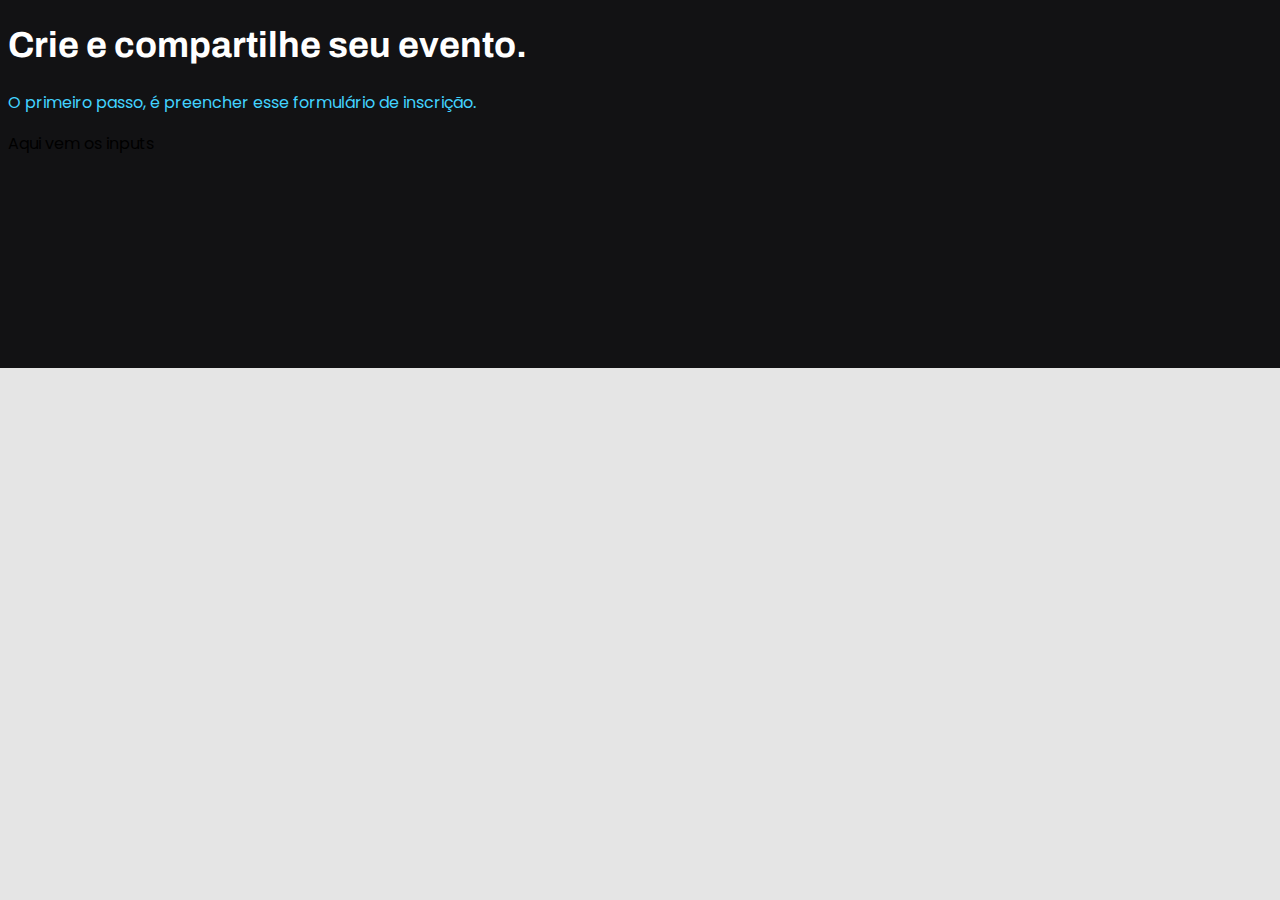
==== index.html @ b96fe187 "add background,before and classes" ====
<!DOCTYPE html>
<html lang="pt-br">
  <head>
    <link rel="preconnect" href="https://fonts.gstatic.com" crossorigin />
    <link
      href="https://fonts.googleapis.com/css2?family=Archivo:ital,wght@0,700;1,600&family=Poppins&display=swap"
      rel="stylesheet"
    />

    <meta charset="UTF-8" />
    <meta name="viewport" content="width=device-width, initial-scale=1.0" />
    <link rel="stylesheet" href="style.css" />

    <link rel="preconnect" href="https://fonts.googleapis.com" />
    <title>Crie seu Evento</title>
  </head>
  <body class="container">
    <header class="cabeçalho-inicial">
      <h1 class="titulo-inicial">Crie e compartilhe seu evento.</h1>
      <p class="subtitulo-primeiro-passo">
        O primeiro passo, é preencher esse formulário de inscrição.
      </p>
    </header>
    <form class="form-inputs">Aqui vem os inputs</form>
  </body>
</html>
---- style.css ----
.container {
  font-family: "Poppins", sans-serif;
  background: #e5e5e5;
}

.container::before {
  content: "";
  width: 100%;
  height: 368px;

  background: #121214;
  top: 0;
  left: 0;
  z-index: -1;
  position: absolute;
}

.titulo-inicial {
  font-family: "Archivo", sans-serif;
  font-weight: bold;
  font-size: 36px;
  line-height: 42px;
  color: white;
}

.subtitulo-primeiro-passo {
  color: #42d3ff;
}
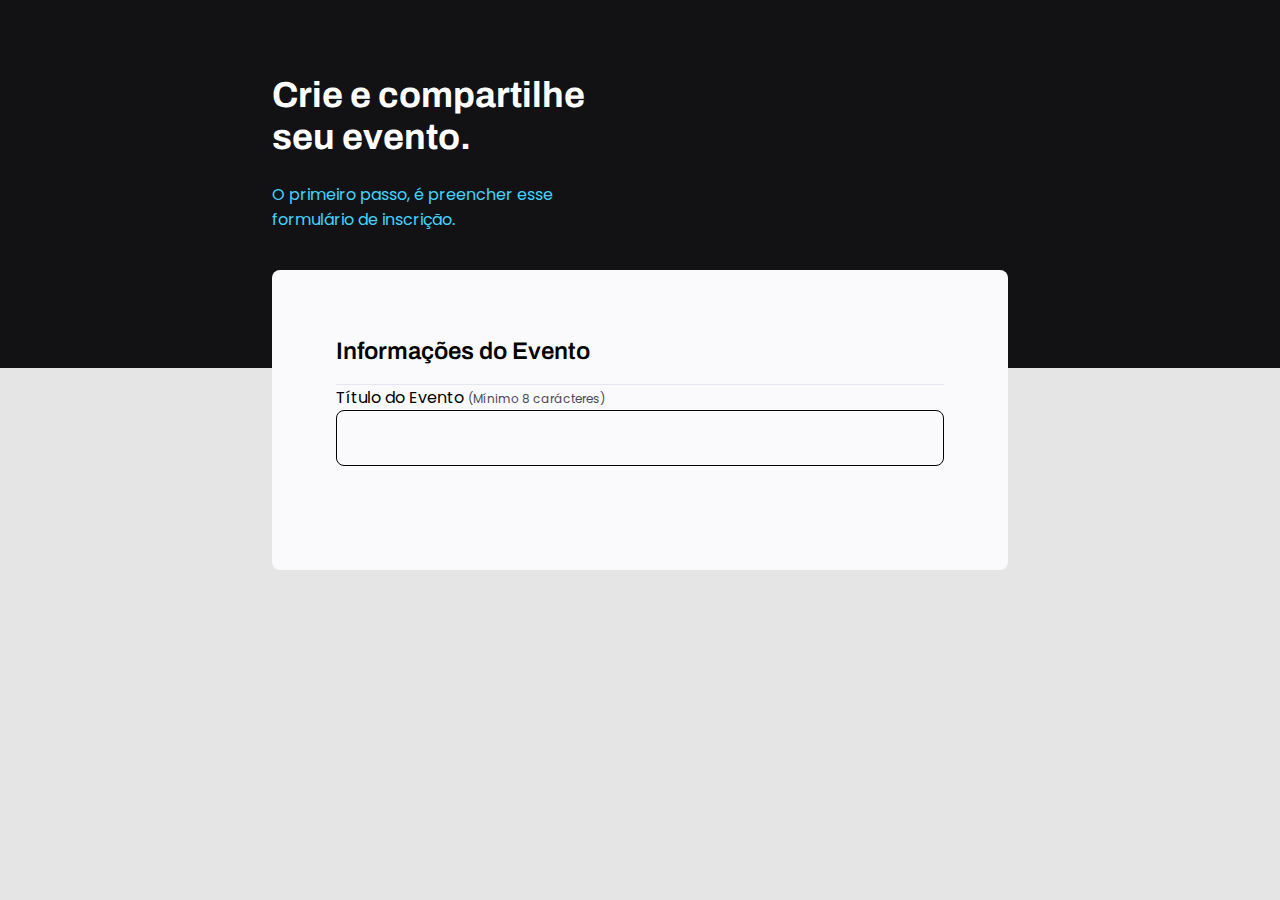
==== commit ba45c389: "add first field input" ====
--- a/index.html
+++ b/index.html
@@ -15,12 +15,26 @@
     <title>Crie seu Evento</title>
   </head>
   <body class="container">
-    <header class="cabeçalho-inicial">
-      <h1 class="titulo-inicial">Crie e compartilhe seu evento.</h1>
-      <p class="subtitulo-primeiro-passo">
-        O primeiro passo, é preencher esse formulário de inscrição.
-      </p>
-    </header>
-    <form class="form-inputs">Aqui vem os inputs</form>
+    <div class="page">
+      <header class="cabeçalho-inicial">
+        <h1 class="titulo-inicial">Crie e compartilhe seu evento.</h1>
+        <p class="subtitulo-primeiro-passo">
+          O primeiro passo, é preencher esse formulário de inscrição.
+        </p>
+      </header>
+      <form class="form-inputs">
+        <fieldset class="agrupamento">
+          <legend class="legenda">Informações do Evento</legend>
+
+          <div class="input-wrapper">
+            <label for="event-title"
+              >Título do Evento
+              <span class="span-caracter">(Mínimo 8 carácteres)</span></label
+            >
+            <input type="text" id="event-title" />
+          </div>
+        </fieldset>
+      </form>
+    </div>
   </body>
 </html>
--- a/style.css
+++ b/style.css
@@ -1,3 +1,9 @@
+* {
+  margin: 0;
+  padding: 0;
+  box-sizing: border-box;
+}
+
 .container {
   font-family: "Poppins", sans-serif;
   background: #e5e5e5;
@@ -15,14 +21,80 @@
   position: absolute;
 }
 
+.page {
+  width: 736px;
+  margin: auto;
+}
+
+.cabeçalho-inicial {
+  width: 319px;
+  margin-top: 74px;
+}
+
 .titulo-inicial {
   font-family: "Archivo", sans-serif;
   font-weight: bold;
   font-size: 36px;
   line-height: 42px;
   color: white;
+
+  margin-bottom: 24px;
 }
 
 .subtitulo-primeiro-passo {
   color: #42d3ff;
 }
+
+.form-inputs {
+  margin-top: 38px;
+  background: #fafafc;
+
+  min-height: 300px;
+  border-radius: 8px;
+
+  padding: 64px;
+}
+
+.agrupamento {
+  border: none;
+}
+
+.legenda {
+  font-family: "Archivo", sans-serif;
+  font-weight: 600;
+  font-size: 24px;
+  line-height: 34px;
+
+  width: 100%;
+  border-bottom: 1px solid #e6e6f0;
+  padding-bottom: 16px;
+}
+
+.input-wrapper {
+  display: flex;
+  flex-direction: column;
+}
+
+.event-title {
+  font-size: 14px;
+  line-height: 24px;
+
+  color: #4e4958;
+  margin-bottom: 8px;
+}
+
+.span-caracter {
+  color: #4e4958;
+  font-size: 12px;
+  line-height: 20px;
+}
+
+.input-wrapper input {
+  background: #fafafc;
+
+  border: 1px solid black;
+  border-radius: 8px;
+
+  height: 56px;
+  padding: 0 24px;
+}
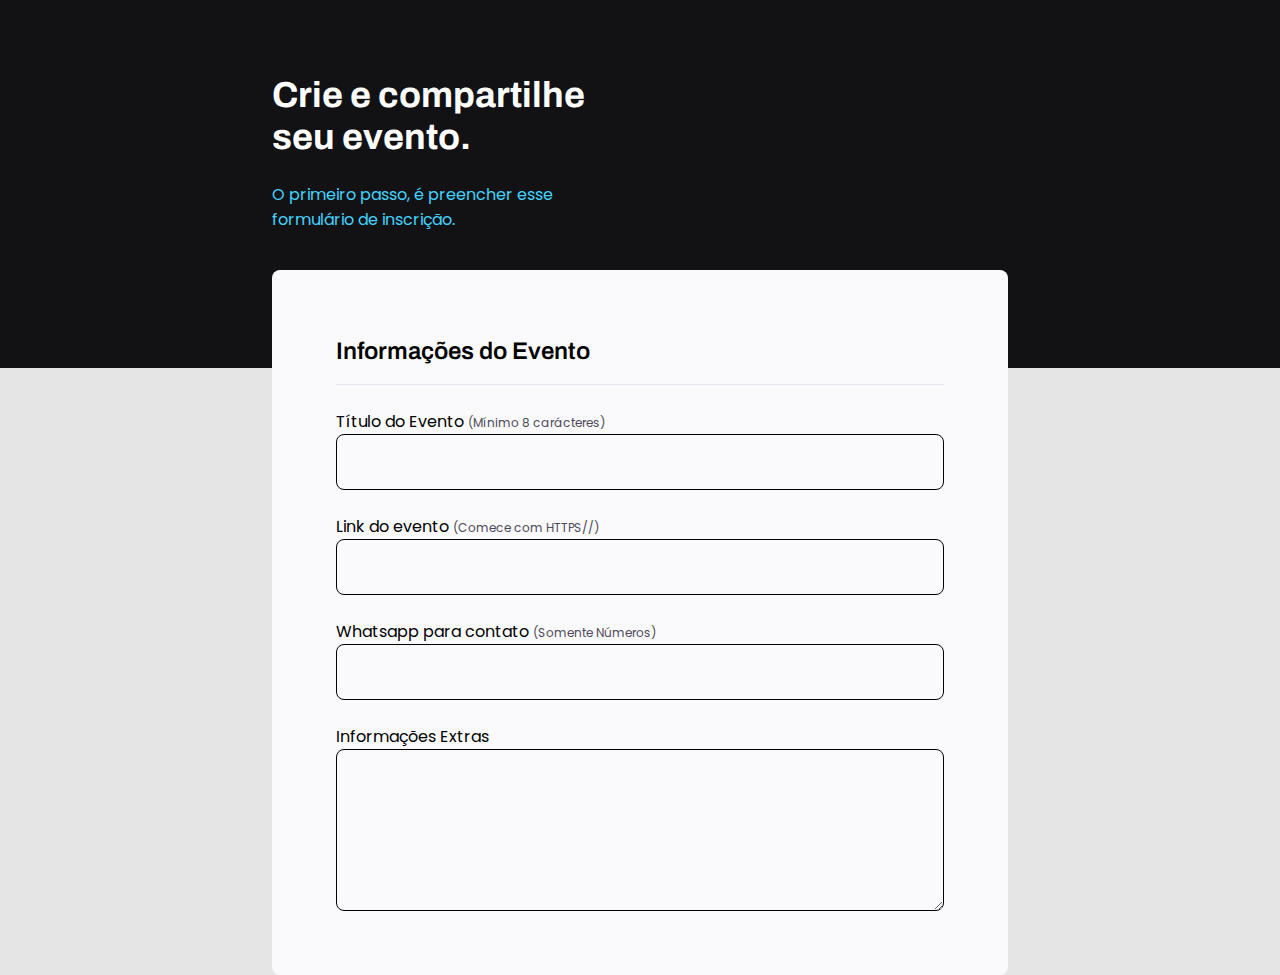
==== commit 11c60151: "add others inputs, event,numbers and other information" ====
--- a/index.html
+++ b/index.html
@@ -24,14 +24,37 @@
       </header>
       <form class="form-inputs">
         <fieldset class="agrupamento">
-          <legend class="legenda">Informações do Evento</legend>
+          <div class="fieldset-wrapper">
+            <legend class="legenda">Informações do Evento</legend>
 
-          <div class="input-wrapper">
-            <label for="event-title"
-              >Título do Evento
-              <span class="span-caracter">(Mínimo 8 carácteres)</span></label
-            >
-            <input type="text" id="event-title" />
+            <div class="input-wrapper">
+              <label for="event-title"
+                >Título do Evento
+                <span class="span-caracter">(Mínimo 8 carácteres)</span></label
+              >
+              <input type="text" id="event-title" />
+            </div>
+
+            <div class="input-wrapper">
+              <label for="event-link"
+                >Link do evento
+                <span class="span-caracter">(Comece com HTTPS//)</span></label
+              >
+              <input type="url" id="event-link" />
+            </div>
+
+            <div class="input-wrapper">
+              <label for="event-whatsapp"
+                >Whatsapp para contato
+                <span class="span-caracter">(Somente Números)</span></label
+              >
+              <input type="number" id="event-link" />
+            </div>
+
+            <div class="input-wrapper">
+              <label for="event-info">Informações Extras </label>
+              <textarea class="event-info"></textarea>
+            </div>
           </div>
         </fieldset>
       </form>
--- a/style.css
+++ b/style.css
@@ -59,6 +59,12 @@
   border: none;
 }
 
+.fieldset-wrapper {
+  display: flex;
+  flex-direction: column;
+  gap: 24px;
+}
+
 .legenda {
   font-family: "Archivo", sans-serif;
   font-weight: 600;
@@ -85,16 +91,27 @@
 
 .span-caracter {
   color: #4e4958;
+
   font-size: 12px;
   line-height: 20px;
 }
 
-.input-wrapper input {
+.input-wrapper input,
+.input-wrapper textarea {
   background: #fafafc;
 
   border: 1px solid black;
   border-radius: 8px;
 
   height: 56px;
+
   padding: 0 24px;
+
+  font-size: 16px;
+  line-height: 26px;
 }
+
+.input-wrapper textarea {
+  padding: 0;
+  height: 162px;
+}
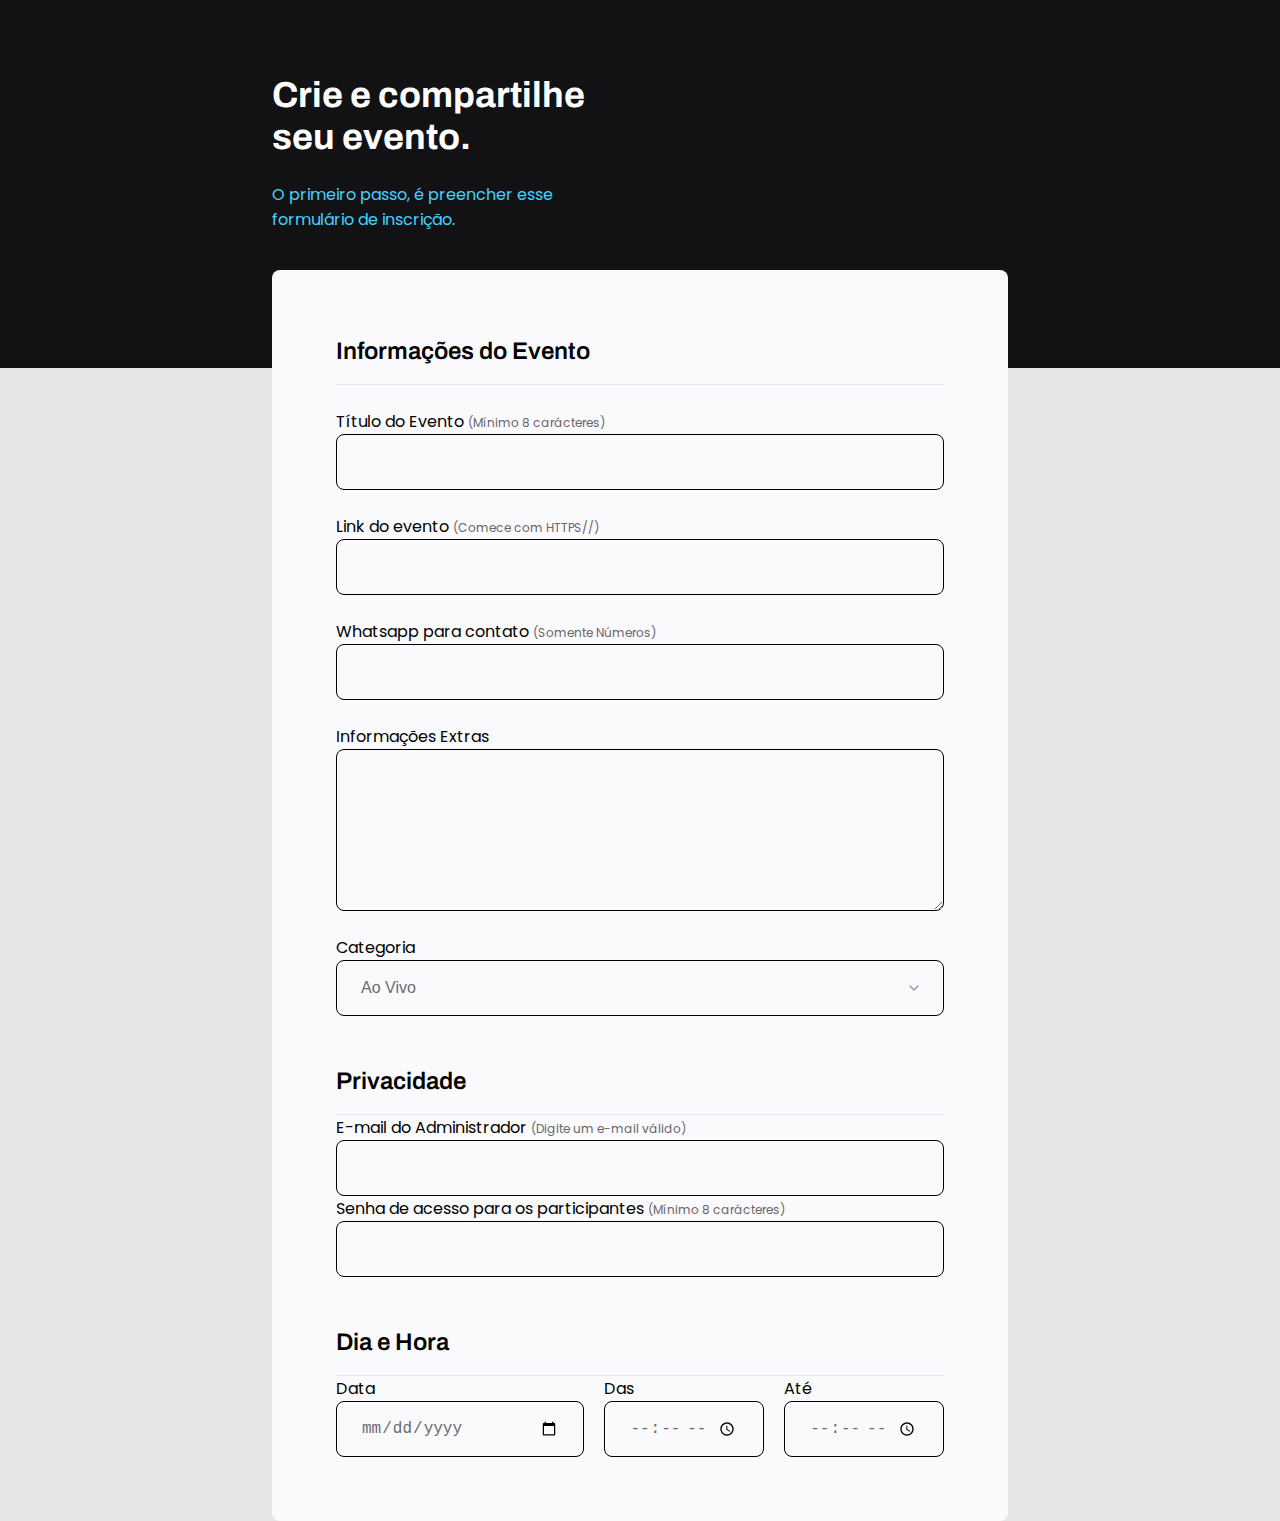
==== commit 2121bd63: "add field privacy, date and time" ====
--- a/index.html
+++ b/index.html
@@ -55,6 +55,61 @@
               <label for="event-info">Informações Extras </label>
               <textarea class="event-info"></textarea>
             </div>
+
+            <div class="input-wrapper">
+              <label for="event-category">Categoria</label>
+              <select class="event-category">
+                <option value="live">Ao Vivo</option>
+                <option value="podcast">Podcast</option>
+                <option value="mentorship">Mentorship</option>
+                <option value="others">Outros</option>
+              </select>
+            </div>
+          </div>
+        </fieldset>
+
+        <fieldset class="agrupamento">
+          <div class="fieldset-wrapper">
+            <legend class="legenda">Privacidade</legend>
+          </div>
+
+          <div class="input-wrapper">
+            <label for="event-email"
+              >E-mail do Administrador
+              <span class="span-email">(Digite um e-mail válido)</span></label
+            >
+            <input type="email" id="event-title" />
+          </div>
+
+          <div class="input-wrapper">
+            <label for="event-title"
+              >Senha de acesso para os participantes
+              <span class="span-password">(Mínimo 8 carácteres)</span></label
+            >
+            <input type="password" id="event-title" />
+          </div>
+        </fieldset>
+
+        <fieldset class="agrupamento">
+          <div class="fieldset-wrapper">
+            <legend class="legenda">Dia e Hora</legend>
+          </div>
+
+          <div class="col-3">
+            <div class="input-wrapper">
+              <label for="event-data">Data</label>
+              <input type="date" id="event-title" />
+            </div>
+
+            <div class="input-wrapper">
+              <label for="event-begin">Das </label>
+              <input type="time" id="event-title" />
+            </div>
+
+            <div class="input-wrapper">
+              <label for="event-begin">Até </label>
+              <input type="time" id="event-title" />
+            </div>
           </div>
         </fieldset>
       </form>
--- a/style.css
+++ b/style.css
@@ -53,6 +53,10 @@
   border-radius: 8px;
 
   padding: 64px;
+
+  display: flex;
+  flex-direction: column;
+  gap: 48px;
 }
 
 .agrupamento {
@@ -90,14 +94,29 @@
 }
 
 .span-caracter {
-  color: #4e4958;
+  color: #68656b;
+
+  font-size: 12px;
+  line-height: 20px;
+}
+
+.span-password {
+  color: #68656b;
+
+  font-size: 12px;
+  line-height: 20px;
+}
+
+.span-email {
+  color: #68656b;
 
   font-size: 12px;
   line-height: 20px;
 }
 
 .input-wrapper input,
-.input-wrapper textarea {
+.input-wrapper textarea,
+.input-wrapper select {
   background: #fafafc;
 
   border: 1px solid black;
@@ -109,9 +128,27 @@
 
   font-size: 16px;
   line-height: 26px;
+
+  color: #6c6a71;
 }
 
 .input-wrapper textarea {
   padding: 0;
   height: 162px;
 }
+
+.input-wrapper select {
+  appearance: none;
+  background-image: url("data:image/svg+xml,%3Csvg width='10' height='6' viewBox='0 0 10 6' fill='none' xmlns='http://www.w3.org/2000/svg'%3E%3Cpath d='M1 1L5 5L9 1' stroke='%239C98A6' stroke-width='1.5' stroke-linecap='round' stroke-linejoin='round'/%3E%3C/svg%3E ");
+  background-repeat: no-repeat;
+  background-position: right 24px top 50%;
+}
+
+.col-3 {
+  display: flex;
+  gap: 20px;
+}
+
+.col-3 > div:nth-child(1) {
+  width: 100%;
+}
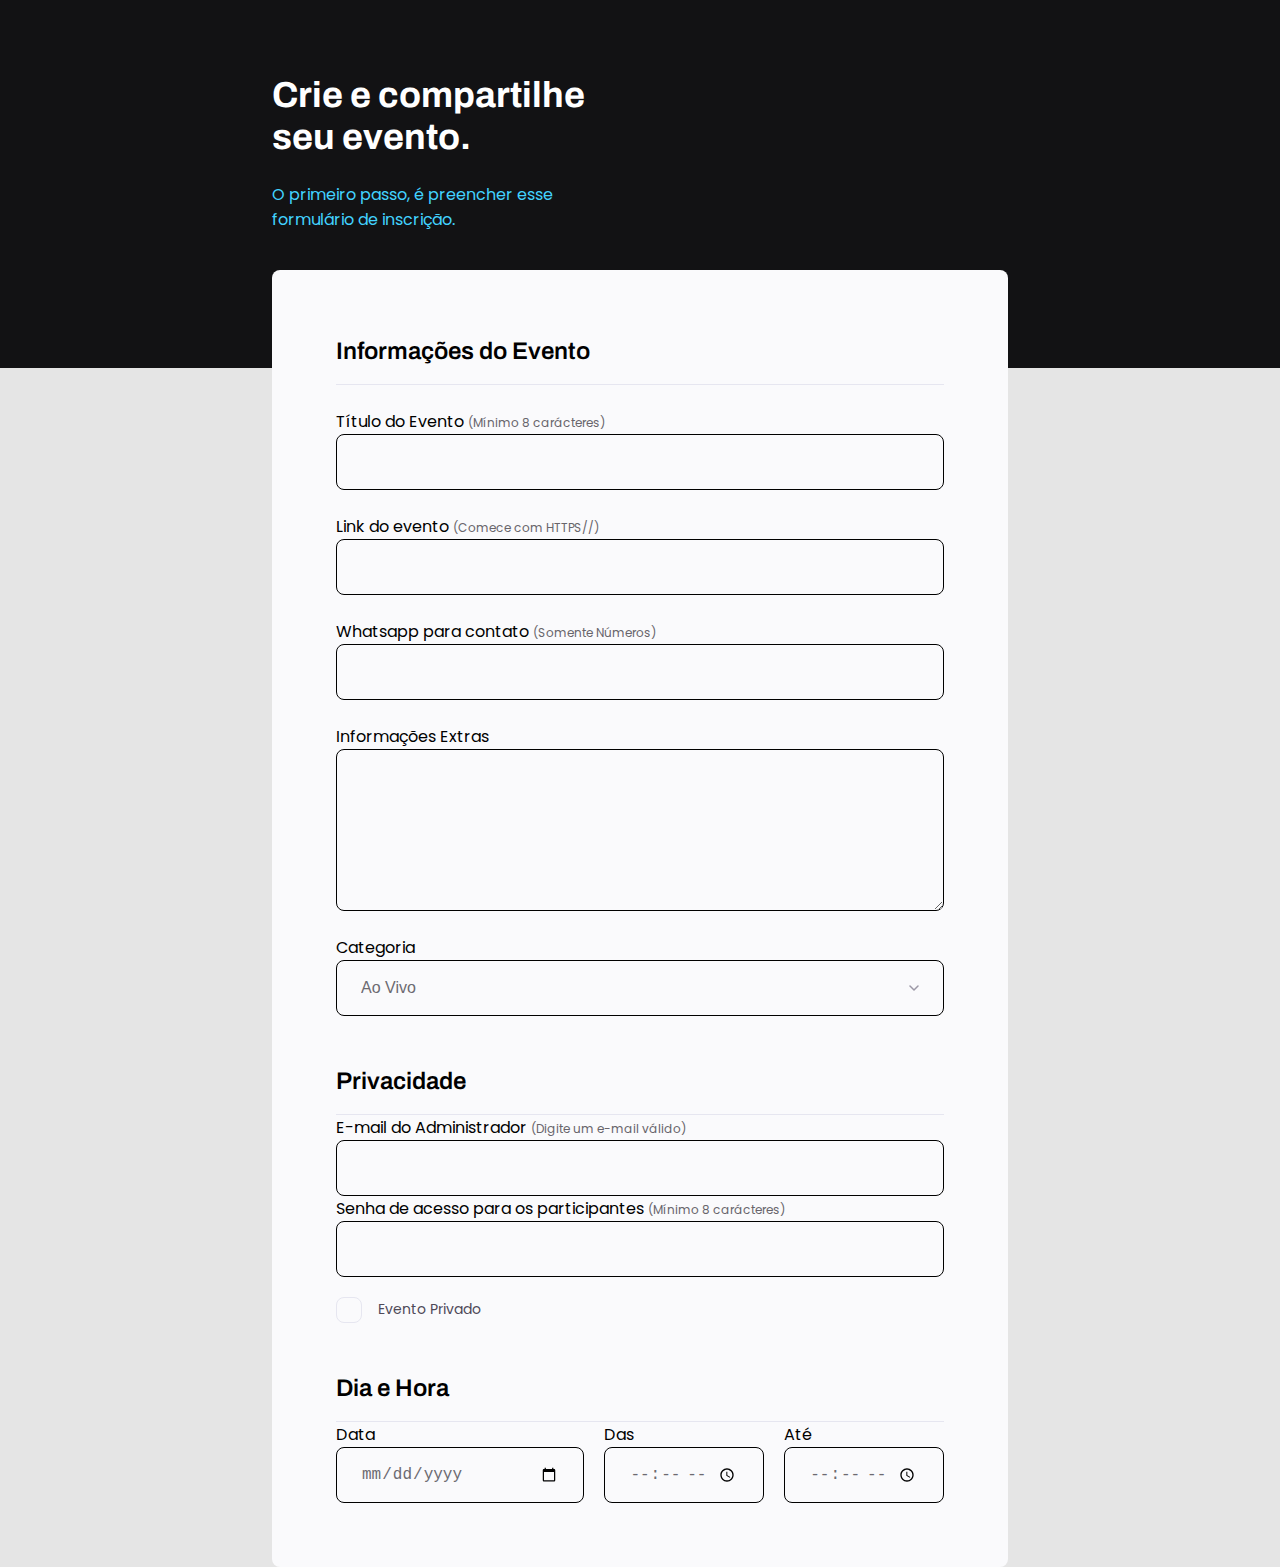
==== commit e4d6fde4: "add privacy event camp selection" ====
--- a/index.html
+++ b/index.html
@@ -82,11 +82,16 @@
           </div>
 
           <div class="input-wrapper">
-            <label for="event-title"
+            <label for="event-password"
               >Senha de acesso para os participantes
               <span class="span-password">(Mínimo 8 carácteres)</span></label
             >
             <input type="password" id="event-title" />
+          </div>
+
+          <div class="checkbox-wrapper">
+            <label for="event-private">Evento Privado</label>
+            <input type="checkbox" id="event-private" />
           </div>
         </fieldset>
 
--- a/style.css
+++ b/style.css
@@ -85,7 +85,8 @@
   flex-direction: column;
 }
 
-.event-title {
+.event-title,
+.checkbox-wrapper label {
   font-size: 14px;
   line-height: 24px;
 
@@ -152,3 +153,34 @@
 .col-3 > div:nth-child(1) {
   width: 100%;
 }
+
+.checkbox-wrapper {
+  display: flex;
+  align-items: center;
+
+  margin-top: 20px;
+}
+
+.checkbox-wrapper label {
+  display: flex;
+  margin: 0;
+  gap: 16px;
+}
+
+.checkbox-wrapper input {
+  display: none;
+}
+
+.checkbox-wrapper label::before {
+  content: "";
+  width: 24px;
+  height: 24px;
+  display: block;
+
+  border: 1px solid #e6e6f0;
+  border-radius: 8px;
+}
+
+.checkbox-wrapper input:checked + label::before {
+  background: red;
+}
